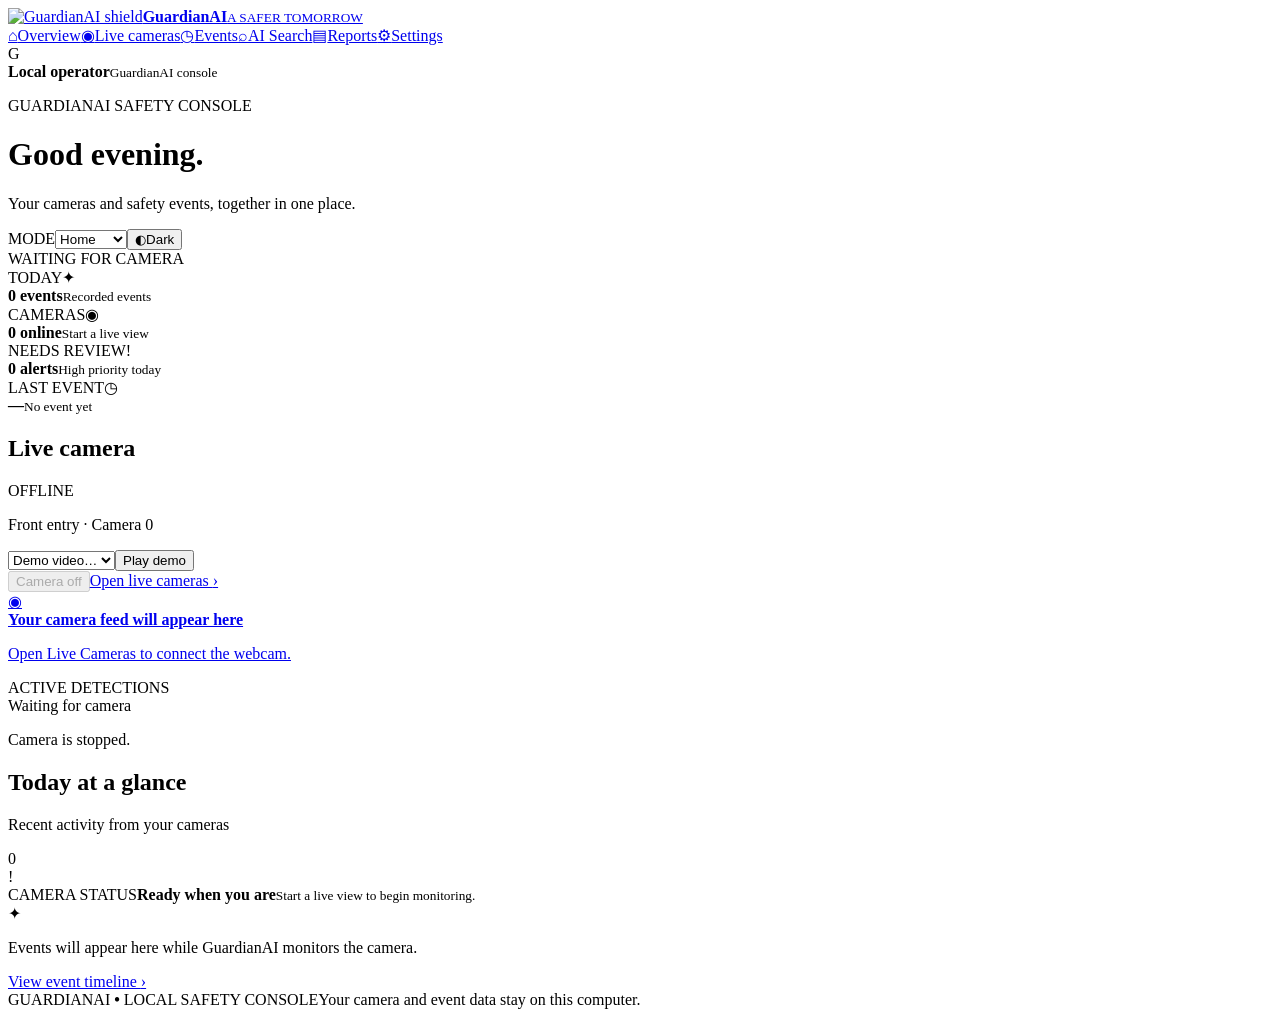
==== frontend/index.html @ f2352496 "Week 1: add dashboard frontend + unified API server Frontend (your build): - frontend/index.html + o" ====
<!doctype html><html lang="en" data-theme="dark"><head><meta charset="utf-8"><meta name="viewport" content="width=device-width,initial-scale=1"><title>GuardianAI | Overview</title><link rel="stylesheet" href="/app.css"></head><body><div class="app-shell"><aside class="sidebar"><a class="brand" href="/"><img src="/assets/guardianai-mark.png" alt="GuardianAI shield" class="brand-mark"><span class="brand-copy"><strong>GuardianAI</strong><small>A SAFER TOMORROW</small></span></a><nav class="side-nav"><a class="nav-link active" href="/"><span class="nav-icon">⌂</span>Overview</a><a class="nav-link" href="/live/"><span class="nav-icon">◉</span>Live cameras</a><a class="nav-link" href="/events/"><span class="nav-icon">◷</span>Events</a><a class="nav-link" href="/search/"><span class="nav-icon">⌕</span>AI Search</a><a class="nav-link" href="/reports/"><span class="nav-icon">▤</span>Reports</a><a class="nav-link" href="/settings/"><span class="nav-icon">⚙</span>Settings</a></nav><div class="sidebar-bottom"><div class="account-avatar">G</div><div><strong>Local operator</strong><small>GuardianAI console</small></div><span class="account-dot"></span></div></aside><main class="main-content"><header class="topbar"><div class="page-heading"><p class="eyebrow" id="date-label">GUARDIANAI SAFETY CONSOLE</p><h1 id="greeting">Good evening<span class="heading-dot">.</span></h1><p class="subtitle">Your cameras and safety events, together in one place.</p></div><div class="top-controls"><label class="control-select mode-control"><span>MODE</span><select id="mode-select" aria-label="Safety mode"><option>Home</option><option>Street</option><option>Campus</option><option>Office</option></select></label><button class="theme-toggle" id="theme-toggle"><span class="theme-icon">◐</span><span id="theme-label">Dark</span></button><div class="safe-pill" id="safe-pill"><span class="safe-dot"></span><span id="safe-label">WAITING FOR CAMERA</span></div></div></header><section class="stat-grid"><article class="stat-card stat-green"><div class="stat-top"><span>TODAY</span><span class="stat-icon">✦</span></div><strong id="today-events">0 events</strong><small>Recorded events</small></article><article class="stat-card stat-blue"><div class="stat-top"><span>CAMERAS</span><span class="stat-icon">◉</span></div><strong id="camera-count">0 online</strong><small id="camera-state">Start a live view</small></article><article class="stat-card stat-amber"><div class="stat-top"><span>NEEDS REVIEW</span><span class="stat-icon">!</span></div><strong id="review-count">0 alerts</strong><small>High priority today</small></article><article class="stat-card stat-purple"><div class="stat-top"><span>LAST EVENT</span><span class="stat-icon">◷</span></div><strong id="last-event">—</strong><small id="last-event-type">No event yet</small></article></section><section class="dashboard-grid"><article class="panel live-panel"><div class="panel-heading"><div><div class="panel-title-row"><h2>Live camera</h2><span class="live-state offline" id="live-state"><i></i> OFFLINE</span></div><p id="camera-caption">Front entry · Camera 0</p></div><div class="camera-actions"><div class="demo-controls"><select id="demo-select" aria-label="Choose a demo video"><option value="">Demo video…</option></select><button class="button button-secondary" id="play-demo">Play demo</button></div><div class="camera-buttons"><button class="button button-secondary" id="stop-camera" disabled>Camera off</button><a class="button button-primary" href="/live/">Open live cameras <span>›</span></a></div></div></div><a href="/live/" class="overview-feed-link"><div class="video-frame" id="video-frame"><img id="live-stream" alt="Live GuardianAI camera feed" hidden><div class="video-placeholder" id="video-placeholder"><div class="placeholder-orbit"><span>◉</span></div><strong>Your camera feed will appear here</strong><p>Open Live Cameras to connect the webcam.</p></div><div class="video-overlay" id="video-overlay" hidden><span class="stream-name" id="stream-name">Camera 0 · LIVE</span><span class="stream-fps" id="stream-fps">0 FPS</span></div></div></a><div class="detection-strip"><div><span class="section-label">ACTIVE DETECTIONS</span><div id="active-detections" class="detection-chips"><span class="muted-chip">Waiting for camera</span></div></div></div><p class="inline-message" id="camera-message">Camera is stopped.</p></article><article class="panel activity-panel"><div class="panel-heading compact"><div><h2>Today at a glance</h2><p>Recent activity from your cameras</p></div><span class="panel-count" id="event-count">0</span></div><div class="featured-event" id="featured-event"><span class="featured-mark">!</span><div><span class="section-label" id="featured-severity">CAMERA STATUS</span><strong id="featured-title">Ready when you are</strong><small id="featured-detail">Start a live view to begin monitoring.</small></div></div><div class="activity-list" id="activity-list"><div class="empty-activity"><span>✦</span><p>Events will appear here while GuardianAI monitors the camera.</p></div></div><a class="button button-quiet full-width" href="/events/">View event timeline <span>›</span></a></article></section><footer class="page-footer"><span>GUARDIANAI <b>•</b> LOCAL SAFETY CONSOLE</span><span>Your camera and event data stay on this computer.</span></footer></main></div><div class="toast" id="toast" role="status"></div><script src="/app.js" defer></script><script src="/overview.js" defer></script></body></html>
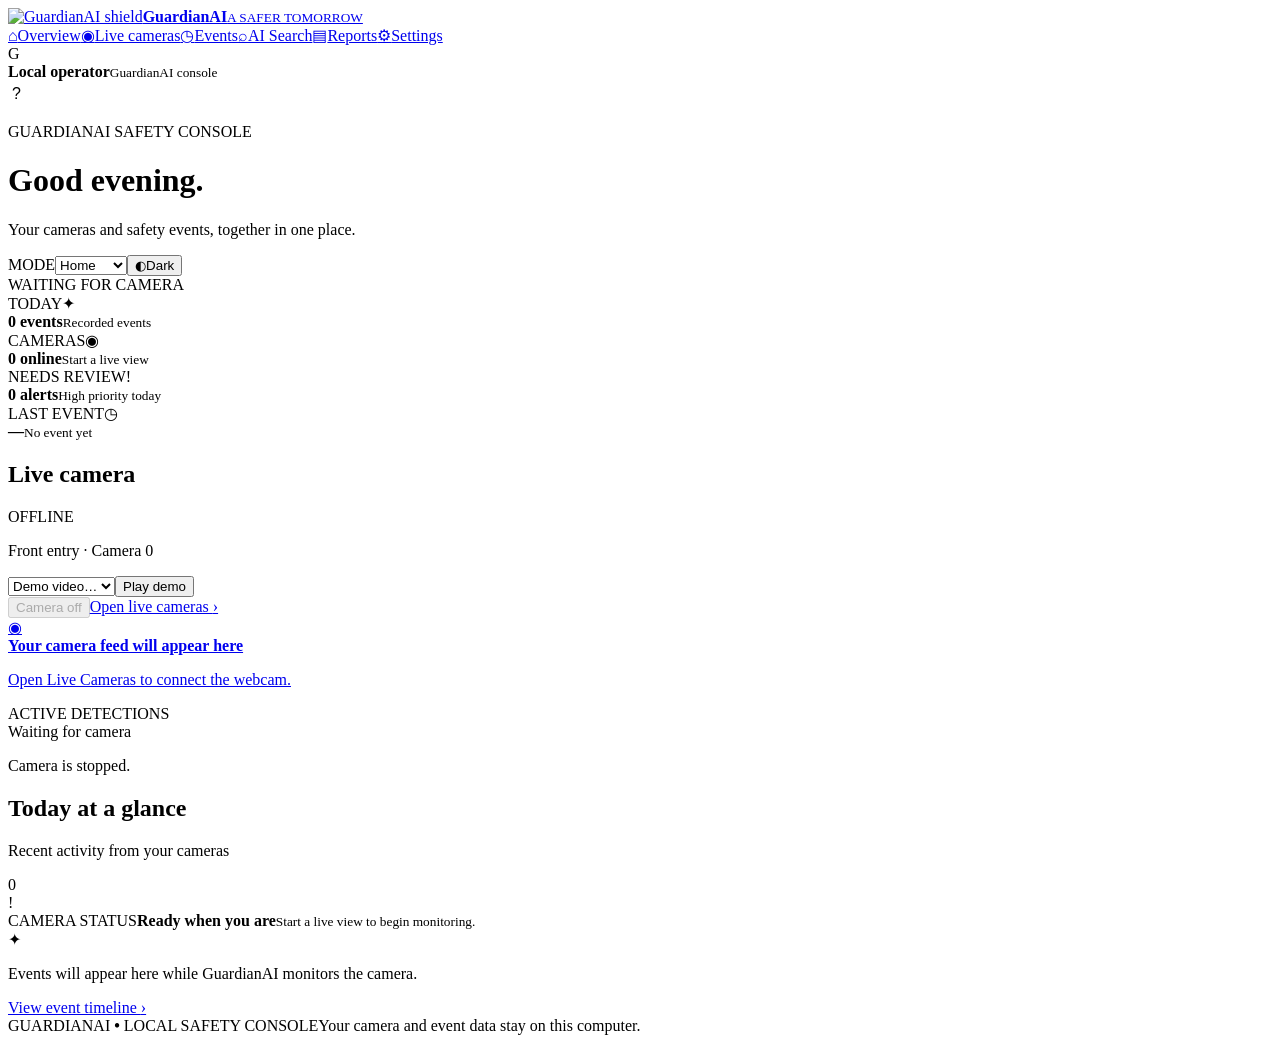
==== commit c531540d: "Auth system: login, signup pages + JWT backend + protected routes + logout" ====
--- a/frontend/index.html
+++ b/frontend/index.html
@@ -1,4 +1,6 @@
-<!doctype html><html lang="en" data-theme="dark"><head><meta charset="utf-8"><meta name="viewport" content="width=device-width,initial-scale=1"><title>GuardianAI | Overview</title><link rel="stylesheet" href="/app.css"></head><body><div class="app-shell"><aside class="sidebar"><a class="brand" href="/"><img src="/assets/guardianai-mark.png" alt="GuardianAI shield" class="brand-mark"><span class="brand-copy"><strong>GuardianAI</strong><small>A SAFER TOMORROW</small></span></a><nav class="side-nav"><a class="nav-link active" href="/"><span class="nav-icon">⌂</span>Overview</a><a class="nav-link" href="/live/"><span class="nav-icon">◉</span>Live cameras</a><a class="nav-link" href="/events/"><span class="nav-icon">◷</span>Events</a><a class="nav-link" href="/search/"><span class="nav-icon">⌕</span>AI Search</a><a class="nav-link" href="/reports/"><span class="nav-icon">▤</span>Reports</a><a class="nav-link" href="/settings/"><span class="nav-icon">⚙</span>Settings</a></nav><div class="sidebar-bottom"><div class="account-avatar">G</div><div><strong>Local operator</strong><small>GuardianAI console</small></div><span class="account-dot"></span></div></aside><main class="main-content"><header class="topbar"><div class="page-heading"><p class="eyebrow" id="date-label">GUARDIANAI SAFETY CONSOLE</p><h1 id="greeting">Good evening<span class="heading-dot">.</span></h1><p class="subtitle">Your cameras and safety events, together in one place.</p></div><div class="top-controls"><label class="control-select mode-control"><span>MODE</span><select id="mode-select" aria-label="Safety mode"><option>Home</option><option>Street</option><option>Campus</option><option>Office</option></select></label><button class="theme-toggle" id="theme-toggle"><span class="theme-icon">◐</span><span id="theme-label">Dark</span></button><div class="safe-pill" id="safe-pill"><span class="safe-dot"></span><span id="safe-label">WAITING FOR CAMERA</span></div></div></header><section class="stat-grid"><article class="stat-card stat-green"><div class="stat-top"><span>TODAY</span><span class="stat-icon">✦</span></div><strong id="today-events">0 events</strong><small>Recorded events</small></article><article class="stat-card stat-blue"><div class="stat-top"><span>CAMERAS</span><span class="stat-icon">◉</span></div><strong id="camera-count">0 online</strong><small id="camera-state">Start a live view</small></article><article class="stat-card stat-amber"><div class="stat-top"><span>NEEDS REVIEW</span><span class="stat-icon">!</span></div><strong id="review-count">0 alerts</strong><small>High priority today</small></article><article class="stat-card stat-purple"><div class="stat-top"><span>LAST EVENT</span><span class="stat-icon">◷</span></div><strong id="last-event">—</strong><small id="last-event-type">No event yet</small></article></section><section class="dashboard-grid"><article class="panel live-panel"><div class="panel-heading"><div><div class="panel-title-row"><h2>Live camera</h2><span class="live-state offline" id="live-state"><i></i> OFFLINE</span></div><p id="camera-caption">Front entry · Camera 0</p></div><div class="camera-actions"><div class="demo-controls"><select id="demo-select" aria-label="Choose a demo video"><option value="">Demo video…</option></select><button class="button button-secondary" id="play-demo">Play demo</button></div><div class="camera-buttons"><button class="button button-secondary" id="stop-camera" disabled>Camera off</button><a class="button button-primary" href="/live/">Open live cameras <span>›</span></a></div></div></div><a href="/live/" class="overview-feed-link"><div class="video-frame" id="video-frame"><img id="live-stream" alt="Live GuardianAI camera feed" hidden><div class="video-placeholder" id="video-placeholder"><div class="placeholder-orbit"><span>◉</span></div><strong>Your camera feed will appear here</strong><p>Open Live Cameras to connect the webcam.</p></div><div class="video-overlay" id="video-overlay" hidden><span class="stream-name" id="stream-name">Camera 0 · LIVE</span><span class="stream-fps" id="stream-fps">0 FPS</span></div></div></a><div class="detection-strip"><div><span class="section-label">ACTIVE DETECTIONS</span><div id="active-detections" class="detection-chips"><span class="muted-chip">Waiting for camera</span></div></div></div><p class="inline-message" id="camera-message">Camera is stopped.</p></article><article class="panel activity-panel"><div class="panel-heading compact"><div><h2>Today at a glance</h2><p>Recent activity from your cameras</p></div><span class="panel-count" id="event-count">0</span></div><div class="featured-event" id="featured-event"><span class="featured-mark">!</span><div><span class="section-label" id="featured-severity">CAMERA STATUS</span><strong id="featured-title">Ready when you are</strong><small id="featured-detail">Start a live view to begin monitoring.</small></div></div><div class="activity-list" id="activity-list"><div class="empty-activity"><span>✦</span><p>Events will appear here while GuardianAI monitors the camera.</p></div></div><a class="button button-quiet full-width" href="/events/">View event timeline <span>›</span></a></article></section><footer class="page-footer"><span>GUARDIANAI <b>•</b> LOCAL SAFETY CONSOLE</span><span>Your camera and event data stay on this computer.</span></footer></main></div><div class="toast" id="toast" role="status"></div><script src="/app.js" defer></script><script src="/overview.js" defer></script></body></html>
+<!doctype html><html lang="en" data-theme="dark"><head><meta charset="utf-8"><meta name="viewport" content="width=device-width,initial-scale=1"><title>GuardianAI | Overview</title><link rel="stylesheet" href="/app.css"></head><body><div class="app-shell"><aside class="sidebar"><a class="brand" href="/"><img src="/assets/guardianai-mark.png" alt="GuardianAI shield" class="brand-mark"><span class="brand-copy"><strong>GuardianAI</strong><small>A SAFER TOMORROW</small></span></a><nav class="side-nav"><a class="nav-link active" href="/"><span class="nav-icon">⌂</span>Overview</a><a class="nav-link" href="/live/"><span class="nav-icon">◉</span>Live cameras</a><a class="nav-link" href="/events/"><span class="nav-icon">◷</span>Events</a><a class="nav-link" href="/search/"><span class="nav-icon">⌕</span>AI Search</a><a class="nav-link" href="/reports/"><span class="nav-icon">▤</span>Reports</a><a class="nav-link" href="/settings/"><span class="nav-icon">⚙</span>Settings</a></nav><div class="sidebar-bottom"><div class="account-avatar">G</div><div><strong>Local operator</strong><small>GuardianAI console</small></div><span class="account-dot"></span><button id="logout-btn" title="Sign out" style="background:none;border:none;color:var(--muted);cursor:pointer;font-size:16px;padding:4px;margin-left:auto" onclick="logout()">?</button></div></aside><main class="main-content"><header class="topbar"><div class="page-heading"><p class="eyebrow" id="date-label">GUARDIANAI SAFETY CONSOLE</p><h1 id="greeting">Good evening<span class="heading-dot">.</span></h1><p class="subtitle">Your cameras and safety events, together in one place.</p></div><div class="top-controls"><label class="control-select mode-control"><span>MODE</span><select id="mode-select" aria-label="Safety mode"><option>Home</option><option>Street</option><option>Campus</option><option>Office</option></select></label><button class="theme-toggle" id="theme-toggle"><span class="theme-icon">◐</span><span id="theme-label">Dark</span></button><div class="safe-pill" id="safe-pill"><span class="safe-dot"></span><span id="safe-label">WAITING FOR CAMERA</span></div></div></header><section class="stat-grid"><article class="stat-card stat-green"><div class="stat-top"><span>TODAY</span><span class="stat-icon">✦</span></div><strong id="today-events">0 events</strong><small>Recorded events</small></article><article class="stat-card stat-blue"><div class="stat-top"><span>CAMERAS</span><span class="stat-icon">◉</span></div><strong id="camera-count">0 online</strong><small id="camera-state">Start a live view</small></article><article class="stat-card stat-amber"><div class="stat-top"><span>NEEDS REVIEW</span><span class="stat-icon">!</span></div><strong id="review-count">0 alerts</strong><small>High priority today</small></article><article class="stat-card stat-purple"><div class="stat-top"><span>LAST EVENT</span><span class="stat-icon">◷</span></div><strong id="last-event">—</strong><small id="last-event-type">No event yet</small></article></section><section class="dashboard-grid"><article class="panel live-panel"><div class="panel-heading"><div><div class="panel-title-row"><h2>Live camera</h2><span class="live-state offline" id="live-state"><i></i> OFFLINE</span></div><p id="camera-caption">Front entry · Camera 0</p></div><div class="camera-actions"><div class="demo-controls"><select id="demo-select" aria-label="Choose a demo video"><option value="">Demo video…</option></select><button class="button button-secondary" id="play-demo">Play demo</button></div><div class="camera-buttons"><button class="button button-secondary" id="stop-camera" disabled>Camera off</button><a class="button button-primary" href="/live/">Open live cameras <span>›</span></a></div></div></div><a href="/live/" class="overview-feed-link"><div class="video-frame" id="video-frame"><img id="live-stream" alt="Live GuardianAI camera feed" hidden><div class="video-placeholder" id="video-placeholder"><div class="placeholder-orbit"><span>◉</span></div><strong>Your camera feed will appear here</strong><p>Open Live Cameras to connect the webcam.</p></div><div class="video-overlay" id="video-overlay" hidden><span class="stream-name" id="stream-name">Camera 0 · LIVE</span><span class="stream-fps" id="stream-fps">0 FPS</span></div></div></a><div class="detection-strip"><div><span class="section-label">ACTIVE DETECTIONS</span><div id="active-detections" class="detection-chips"><span class="muted-chip">Waiting for camera</span></div></div></div><p class="inline-message" id="camera-message">Camera is stopped.</p></article><article class="panel activity-panel"><div class="panel-heading compact"><div><h2>Today at a glance</h2><p>Recent activity from your cameras</p></div><span class="panel-count" id="event-count">0</span></div><div class="featured-event" id="featured-event"><span class="featured-mark">!</span><div><span class="section-label" id="featured-severity">CAMERA STATUS</span><strong id="featured-title">Ready when you are</strong><small id="featured-detail">Start a live view to begin monitoring.</small></div></div><div class="activity-list" id="activity-list"><div class="empty-activity"><span>✦</span><p>Events will appear here while GuardianAI monitors the camera.</p></div></div><a class="button button-quiet full-width" href="/events/">View event timeline <span>›</span></a></article></section><footer class="page-footer"><span>GUARDIANAI <b>•</b> LOCAL SAFETY CONSOLE</span><span>Your camera and event data stay on this computer.</span></footer></main></div><div class="toast" id="toast" role="status"></div><script src="/app.js" defer></script><script src="/overview.js" defer></script></body></html>
 
 
 
+
+
